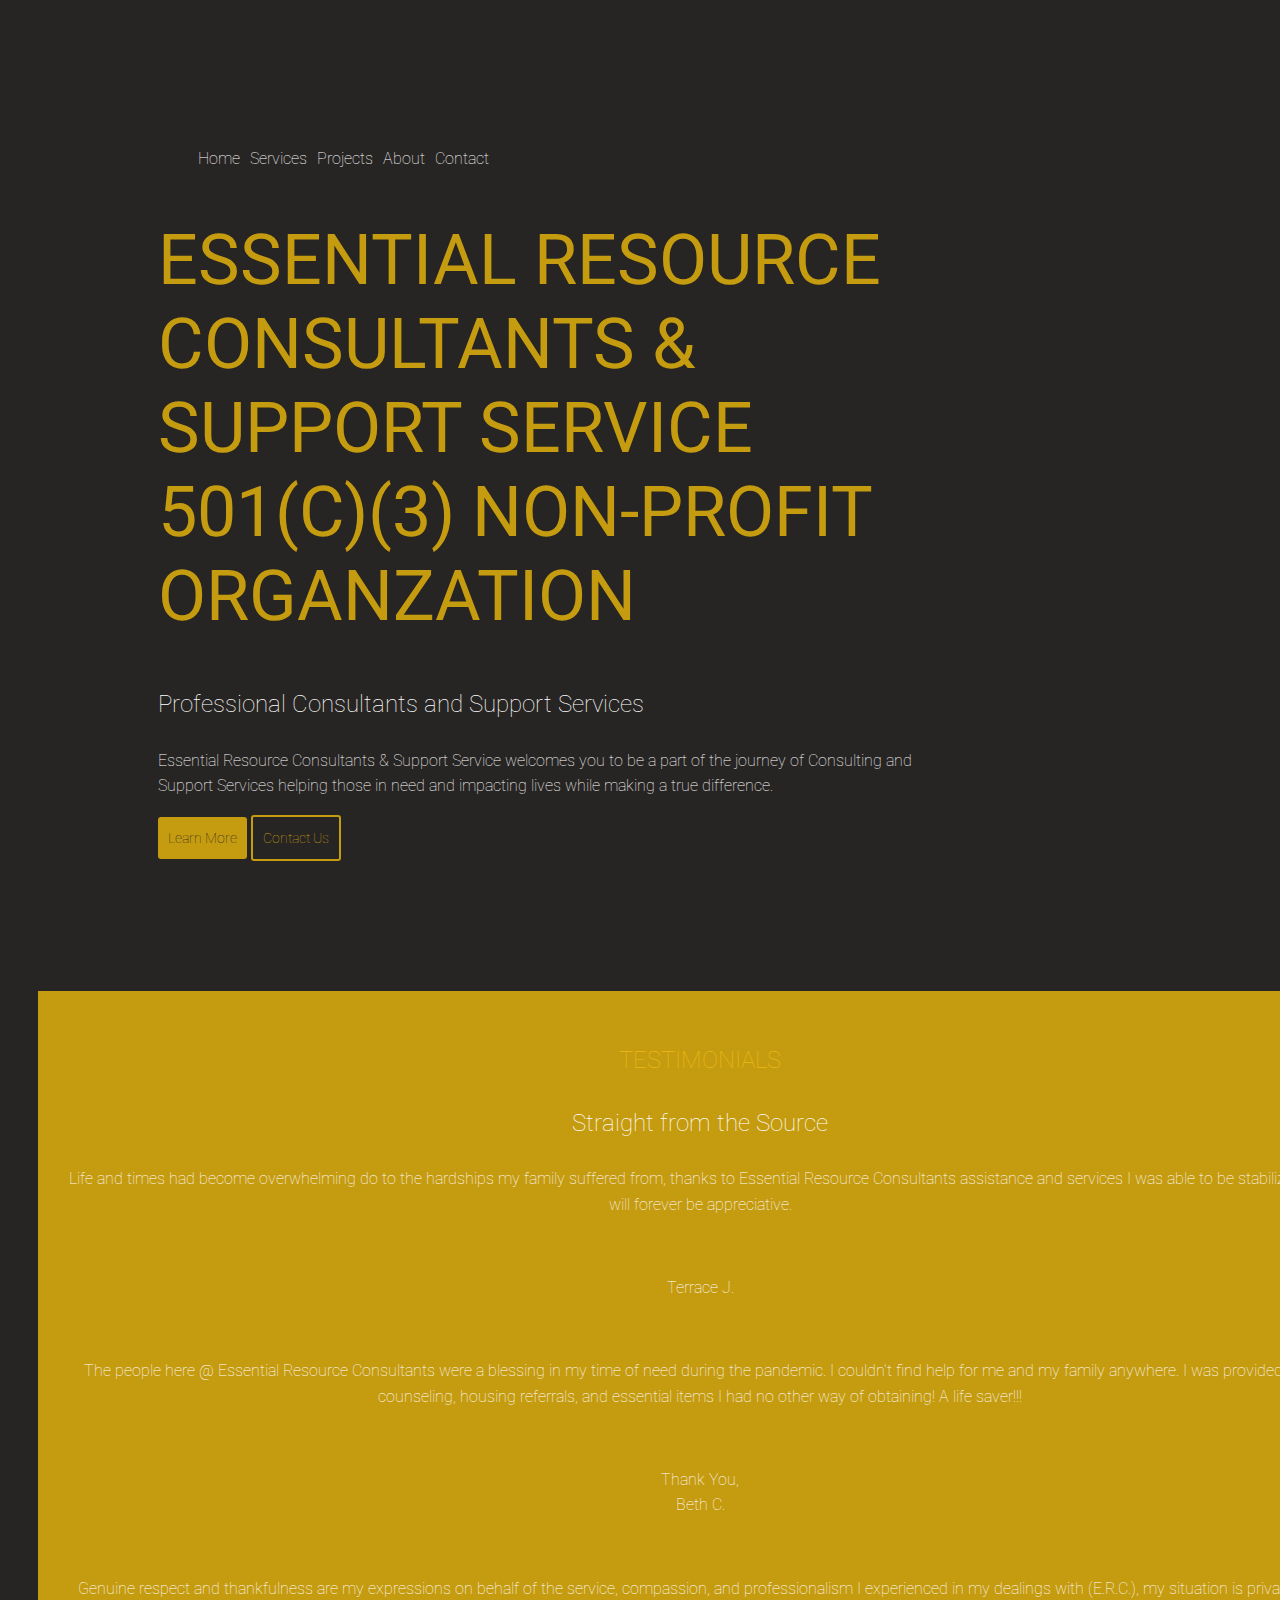
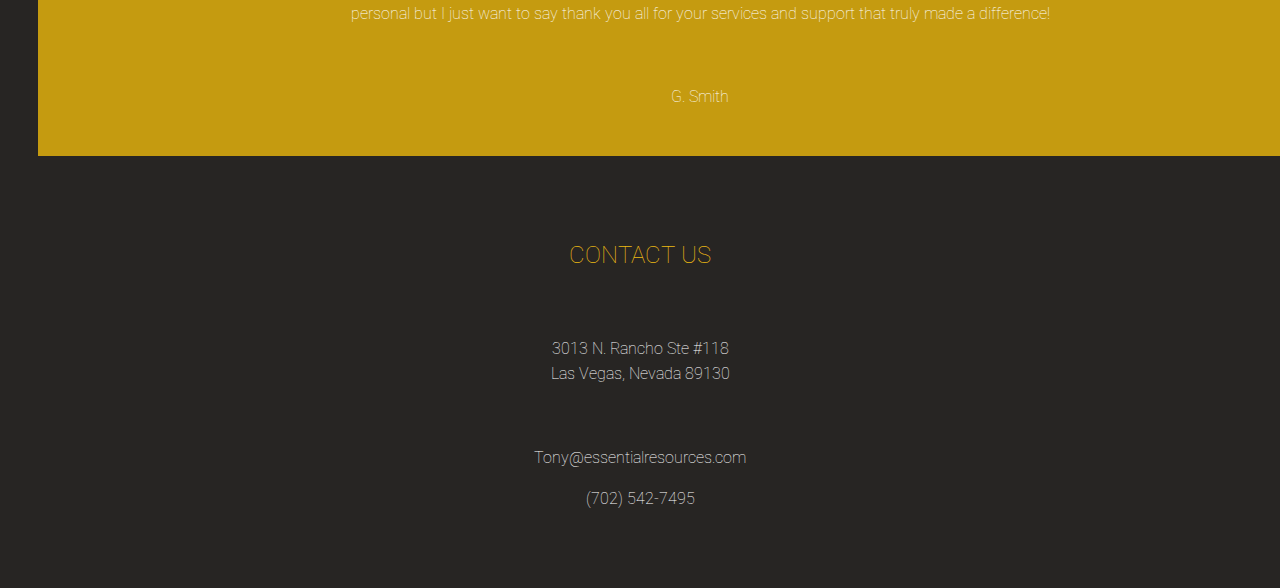
==== index.html @ bc69be0c "initial commit" ====
<!DOCTYPE html>
<html>
  <head>
    <meta charset="utf-8" />
    <meta name="viewport" content="width=device-width, initial-scale=1" />
    <title>Essential Resource Consultants</title>
    <link rel="preconnect" href="https://fonts.googleapis.com">
    <link rel="preconnect" href="https://fonts.gstatic.com" crossorigin>
    <link href="https://fonts.googleapis.com/css2?family=Roboto:wght@100;300;400&display=swap" rel="stylesheet">    <link href="css/styles.css" rel="stylesheet" type="text/css" />
    <link rel="apple-touch-icon" sizes="180x180" href="img/apple-touch-icon.png">
    <link rel="icon" type="image/png" sizes="16x16" href="img/favicon-16x16.png">
    <link rel="manifest" href="img/site.webmanifest">
  </head>
  <div>
    <header class="page-header">
      <nav>
        <ul role="menubar" class="navigation-list">
          <li role="presentation">
            <a
              href="index.html"
              role="menuitem"
              class="navigation-list__item navigation-list__item--active"
              >Home</a
            >
          </li>
          <li role="presentation">
            <a
              href="services.html"
              role="menuitem"
              class="navigation-list__item"
              >Services</a
            >
          </li>
          <li role="presentation">
            <a
              href="projects.html"
              role="menuitem"
              class="navigation-list__item"
              >Projects</a
            >
          </li>
          <li role="presentation">
            <a href="about.html" role="menuitem" class="navigation-list__item"
              >About</a
            >
          </li>
          <li role="presentation">
            <a href="contact.html" role="menuitem" class="navigation-list__item"
              >Contact</a
            >
          </li>
        </ul>
      </nav>
        <h1>
          ESSENTIAL RESOURCE CONSULTANTS & SUPPORT SERVICE
          501(C)(3) NON-PROFIT ORGANZATION</h1>
          <h3> Professional Consultants and Support Services</h3>
          <p>Essential Resource Consultants & Support Service welcomes you to be a part 
              of the journey of Consulting and Support Services helping those in need and 
              impacting lives while making a true difference.</p>
              <a href="about.html"><button>Learn More</button></a>
              <a href="contact.html"><button class= "button_secondary">Contact Us</button></a>
            </div>  
    </header>
  </div>
  <div class= "div_secondary">
      <h2>TESTIMONIALS</h2>
      <h3>Straight from the Source</h3>
      <p>Life and times had become overwhelming do to the hardships my family suffered from, 
        thanks to Essential Resource Consultants assistance and services I was able to be stabilized 
        and will forever be appreciative.</p>
        <br/>
        <p>Terrace J.
        </p>
        <br/>
        <p>The people here @ Essential Resource Consultants were a blessing in my time of need during 
            the pandemic. I couldn't find help for me and my family anywhere. I was provided with counseling, 
            housing referrals, and essential items I had no other way of obtaining! A life saver!!!</p><br/>
            <p>Thank You,<br/>Beth C.</p>
               <br/>
               <p>Genuine respect and thankfulness are my expressions on behalf of the service, compassion, and 
                professionalism I experienced in my dealings with (E.R.C.), my situation is private and personal 
                but I just want to say thank you all for your services and support that truly made a difference!
                </p>
                <br/>
                <p> G. Smith
                </p>
  </div>
  <div>
      <h2>CONTACT US</h2>
      <br/>
      <p>3013 N. Rancho Ste #118<br/>
        Las Vegas, Nevada 89130</p>
        <br/>
        <p>Tony@essentialresources.com</p>
        <p>(702) 542-7495</p>
  </div>
  <body>
    <script src="js/scripts.js"></script>
  </body>
</html>
---- css/styles.css ----
/* primary-yellow-light: #ecb913;
    secondary-yellow-dark: #c59b10;
    background-color: #272523;
    font-dark: black;
    font-light: white;
    
    font-family: 'Roboto', sans-serif;
    */

body {
  background-color: #272523;
  font-family: "Roboto", sans-serif;
  color: white;
  font-weight: 100;
  font-size: 16px;
  /* Sets the font size to 16px */
  line-height: 1.6;
  /* Sets the line-height to 1.6 */
}

h1 {
  font-family: "Roboto", sans-serif;
  font-weight: 400;
  font-size: 70px;
  color: #c59b10;
  line-height: 1.2;
}

h2 {
  font-family: "Roboto", sans-serif;
  font-weight: 100;
  font-size: 24px;
  color: #ecb913;
}

h3 {
  font-family: "Roboto", sans-serif;
  font-weight: 100;
  font-size: 24px;
  color: white;
}
a {
  color: white;
  text-decoration: none;
}
a:hover,
a:focus {
  /* underlining when hovering over a link */
  text-decoration: underline;
}
a:visited {
  /* visited link */
  color: white;
}

a:active {
  /* selected link */
  color: #c59b10;
}

div {
  padding: 30px; /* Adds a 30px inner spacing to all sides*/
  margin: 30px; /* Adds a 30px outer spacing to all sides*/
  /*border: 2px solid white; /* Attributes describe: thickness, type, color*/
  display: block;
  text-align: center;
}
.div_secondary {
  width: 100%;
  background-color: #c59b10;
  display: block;
  text-align: center;
}
.page-header {
  width: 70%;
  margin: 50px;
  margin-left: 70px;
  padding: 20px;
  text-align: left;
}
/*.page-intro {
  text-align: left;
}*/
.navigation-list {
  list-style: none;
  display: flex;
  border: none;
  justify-content: left;
}
li {
  margin-right: 10px;
}
.page-footer {
  clear: both;
}
button {
  /* overwrites browser defaults and resets the border */
  border: none;
  /* takes the font from the outer container */
  font: inherit;
  font-size: 14px;
  /* styles the background color, font color, and text decoration (underline, etc.) of the button */
  background-color: #c59b10;
  color: #272523;
  text-decoration: none;
  /*adds spacing to the button (this will be discussed more in-depth later) */
  padding: 10px;
  border-radius: 3px;
  /* gives the button a bottom border with a width of 2px, a type of solid, and a color in RGBA format */
  /*border: 2px solid black;*/
}
.button_secondary {
  background-color: #272523;
  color: #c59b10;
  border: 2px solid #c59b10; /* Green */
}
button:hover,
button:focus {
  /* lets the mouse appear as a hand when hovering over the button */
  cursor: pointer;
  /* reduces the opacity of the button to 80% */
  opacity: 0.8;
}
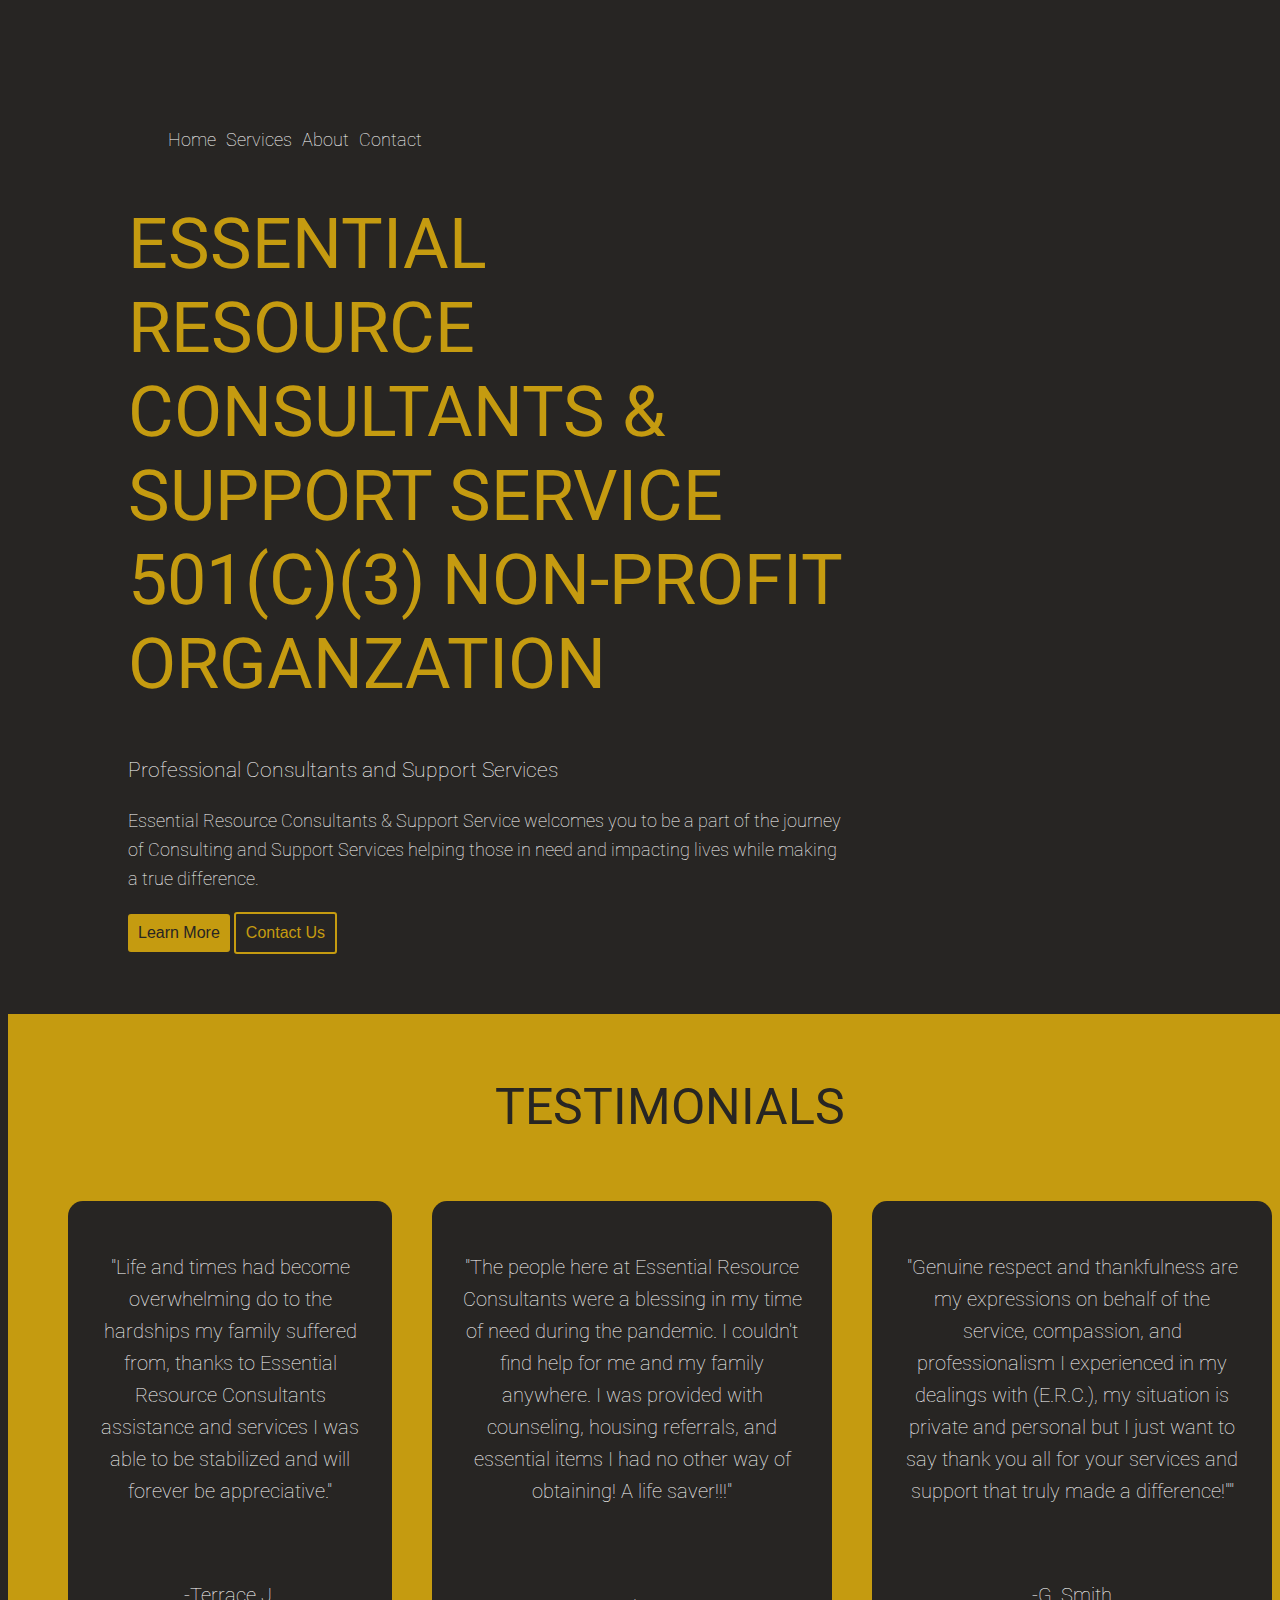
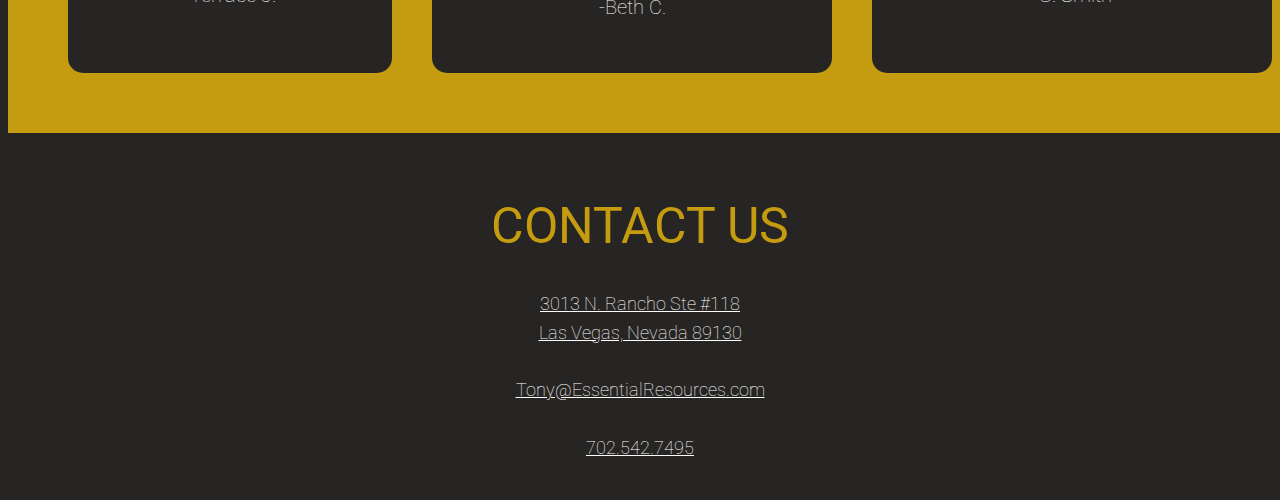
==== commit 13535c77: "updated css styling" ====
--- a/index.html
+++ b/index.html
@@ -31,14 +31,14 @@
               >Services</a
             >
           </li>
-          <li role="presentation">
+          <!--<li role="presentation">
             <a
               href="projects.html"
               role="menuitem"
               class="navigation-list__item"
               >Projects</a
             >
-          </li>
+          </li>!-->
           <li role="presentation">
             <a href="about.html" role="menuitem" class="navigation-list__item"
               >About</a
@@ -64,36 +64,46 @@
     </header>
   </div>
   <div class= "div_secondary">
-      <h2>TESTIMONIALS</h2>
-      <h3>Straight from the Source</h3>
-      <p>Life and times had become overwhelming do to the hardships my family suffered from, 
-        thanks to Essential Resource Consultants assistance and services I was able to be stabilized 
-        and will forever be appreciative.</p>
+      <h1 class="h1_dark">TESTIMONIALS</h1>
+      <div class="grid">      
+        <div class="grid__item">
+          <p>"Life and times had become overwhelming do to the hardships my family suffered from, 
+            thanks to Essential Resource Consultants assistance and services I was able to be stabilized 
+            and will forever be appreciative."</p>
+            <br/>
+            <p>-Terrace J.
+            </p>
+        </div>
         <br/>
-        <p>Terrace J.
-        </p>
-        <br/>
-        <p>The people here @ Essential Resource Consultants were a blessing in my time of need during 
+        <div class="grid__item">
+          <p>"The people here at Essential Resource Consultants were a blessing in my time of need during 
             the pandemic. I couldn't find help for me and my family anywhere. I was provided with counseling, 
-            housing referrals, and essential items I had no other way of obtaining! A life saver!!!</p><br/>
-            <p>Thank You,<br/>Beth C.</p>
+            housing referrals, and essential items I had no other way of obtaining! A life saver!!!"</p><br/>
+            <br/>-Beth C.</p>
+        </div>
                <br/>
-               <p>Genuine respect and thankfulness are my expressions on behalf of the service, compassion, and 
-                professionalism I experienced in my dealings with (E.R.C.), my situation is private and personal 
-                but I just want to say thank you all for your services and support that truly made a difference!
-                </p>
-                <br/>
-                <p> G. Smith
-                </p>
+        <div class="grid__item">
+          <p>"Genuine respect and thankfulness are my expressions on behalf of the service, compassion, and 
+            professionalism I experienced in my dealings with (E.R.C.), my situation is private and personal 
+            but I just want to say thank you all for your services and support that truly made a difference!""
+            </p>
+            <br/>
+            <p> -G. Smith
+            </p>
+        </div>
+</div>
   </div>
   <div>
-      <h2>CONTACT US</h2>
-      <br/>
-      <p>3013 N. Rancho Ste #118<br/>
-        Las Vegas, Nevada 89130</p>
+      <h1 class= "h1_light">CONTACT US</h1>
+      <a class="content_link" href="https://goo.gl/maps/XRWFwHnihf4drVXN7" target="_blank">3013 N. Rancho Ste #118<br/>
+        Las Vegas, Nevada 89130</a>
         <br/>
-        <p>Tony@essentialresources.com</p>
-        <p>(702) 542-7495</p>
+        <br/>
+        <a class="content_link" href=mailto:"Tony@essentialresources.com" target="_blank">Tony@EssentialResources.com</a>
+        <br/>
+        <br/>
+
+        <a class="content_link" href=tel:"702-542-7495" target="_blank">702.542.7495</a>
   </div>
   <body>
     <script src="js/scripts.js"></script>
--- a/css/styles.css
+++ b/css/styles.css
@@ -12,10 +12,11 @@
   font-family: "Roboto", sans-serif;
   color: white;
   font-weight: 100;
-  font-size: 16px;
+  font-size: 18px;
   /* Sets the font size to 16px */
   line-height: 1.6;
   /* Sets the line-height to 1.6 */
+  text-align: center;
 }
 
 h1 {
@@ -25,18 +26,28 @@
   color: #c59b10;
   line-height: 1.2;
 }
-
+.h1_dark {
+  font-weight: 400;
+  font-size: 50px;
+  color: #272523;
+  text-align: center;
+}
+.h1_light {
+  font-weight: 400;
+  font-size: 50px;
+  color: #c59b10;
+}
 h2 {
   font-family: "Roboto", sans-serif;
   font-weight: 100;
   font-size: 24px;
-  color: #ecb913;
+  color: #c59b10;
 }
 
 h3 {
   font-family: "Roboto", sans-serif;
   font-weight: 100;
-  font-size: 24px;
+  font-size: 18;
   color: white;
 }
 a {
@@ -55,13 +66,13 @@
 
 a:active {
   /* selected link */
-  color: #c59b10;
+  color: #ecb913;
 }
-
+a.content_link {
+  text-decoration: underline;
+}
 div {
   padding: 30px; /* Adds a 30px inner spacing to all sides*/
-  margin: 30px; /* Adds a 30px outer spacing to all sides*/
-  /*border: 2px solid white; /* Attributes describe: thickness, type, color*/
   display: block;
   text-align: center;
 }
@@ -71,9 +82,19 @@
   display: block;
   text-align: center;
 }
+.div_third {
+  width: 85%;
+  border-radius: 30px;
+  background-color: #c59b10;
+  display: inline-block;
+  text-align: center;
+  margin-bottom: 50px;
+  margin-top: 0px;
+}
 .page-header {
-  width: 70%;
+  width: 60%;
   margin: 50px;
+  margin-bottom: 10px;
   margin-left: 70px;
   padding: 20px;
   text-align: left;
@@ -97,8 +118,8 @@
   /* overwrites browser defaults and resets the border */
   border: none;
   /* takes the font from the outer container */
-  font: inherit;
-  font-size: 14px;
+  font-weight: 300;
+  font-size: 16px;
   /* styles the background color, font color, and text decoration (underline, etc.) of the button */
   background-color: #c59b10;
   color: #272523;
@@ -121,3 +142,16 @@
   /* reduces the opacity of the button to 80% */
   opacity: 0.8;
 }
+.grid {
+  display: inline-flex;
+  grid-template-columns: 1fr 1fr 1fr;
+  grid-gap: 20px;
+}
+
+.grid__item {
+  background-color: #272523;
+  box-sizing: border-box;
+  max-width: 400px;
+  font-size: 20px;
+  border-radius: 15px;
+}
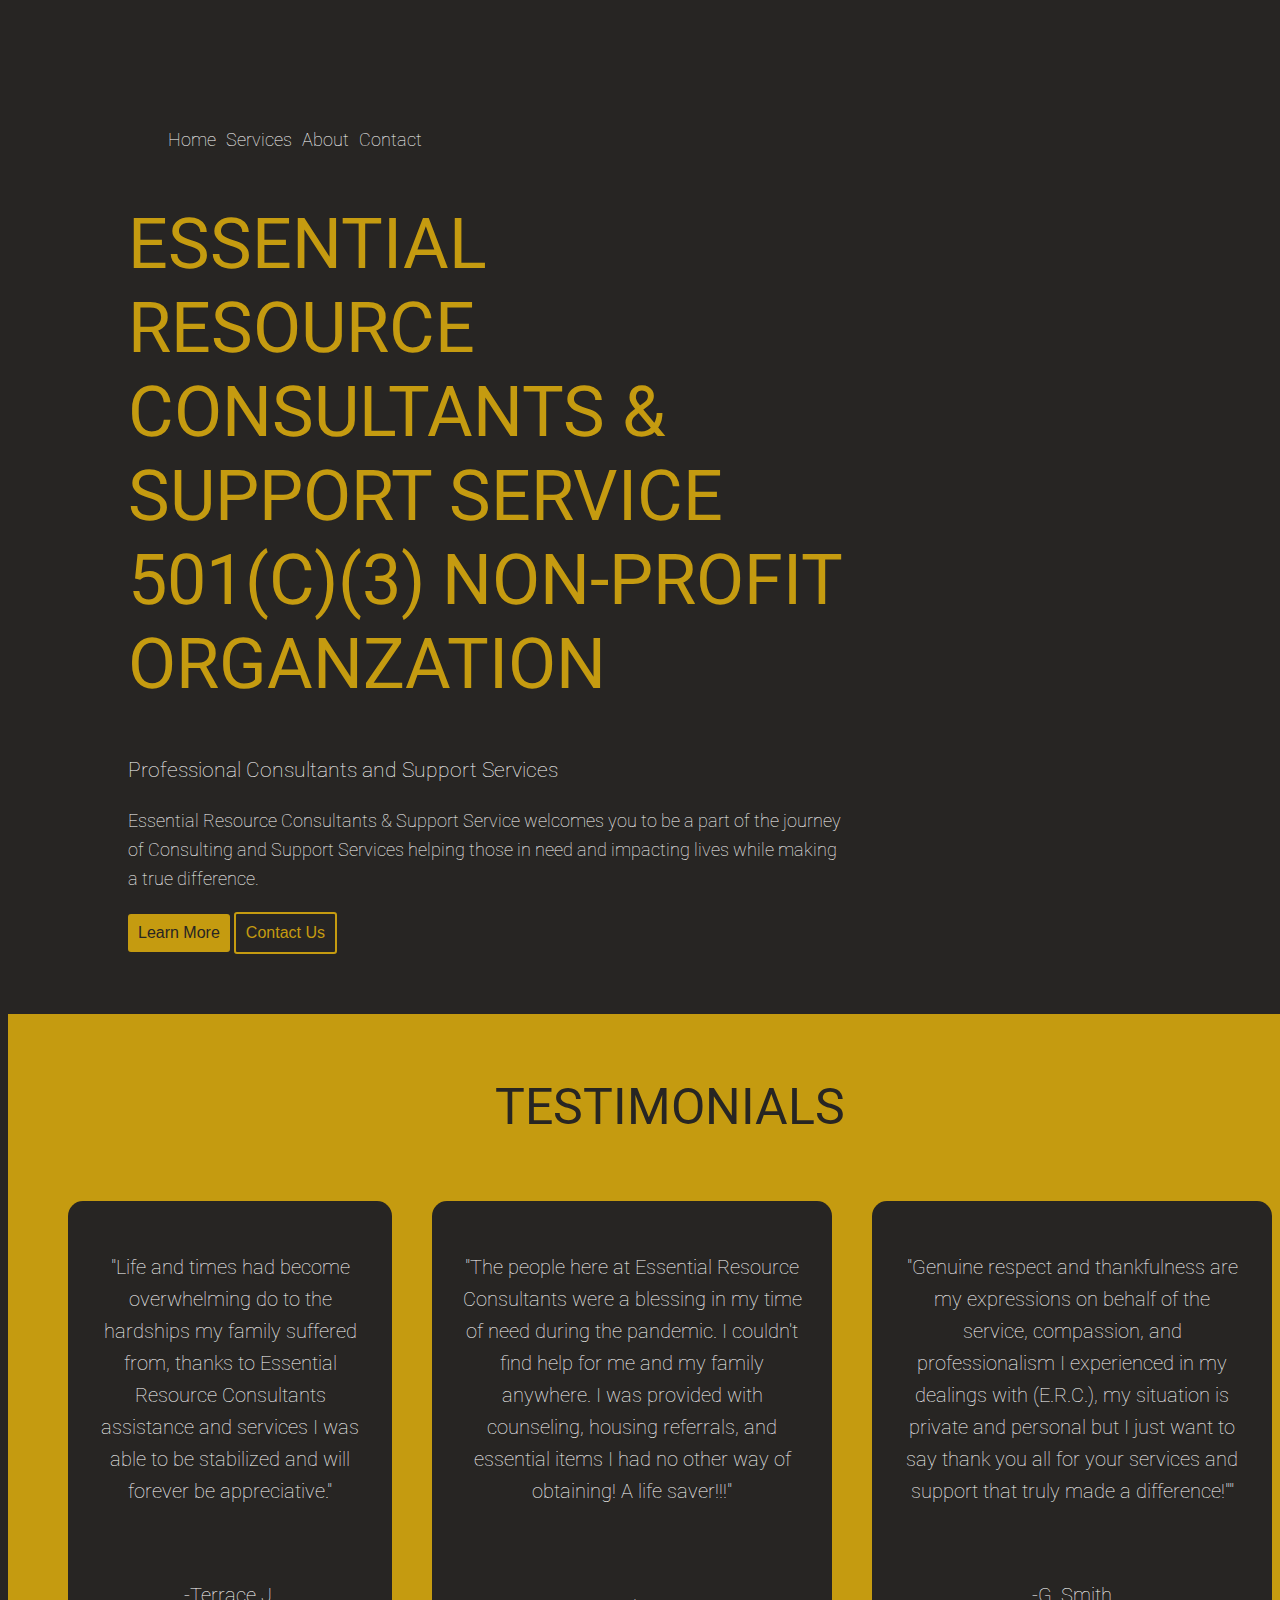
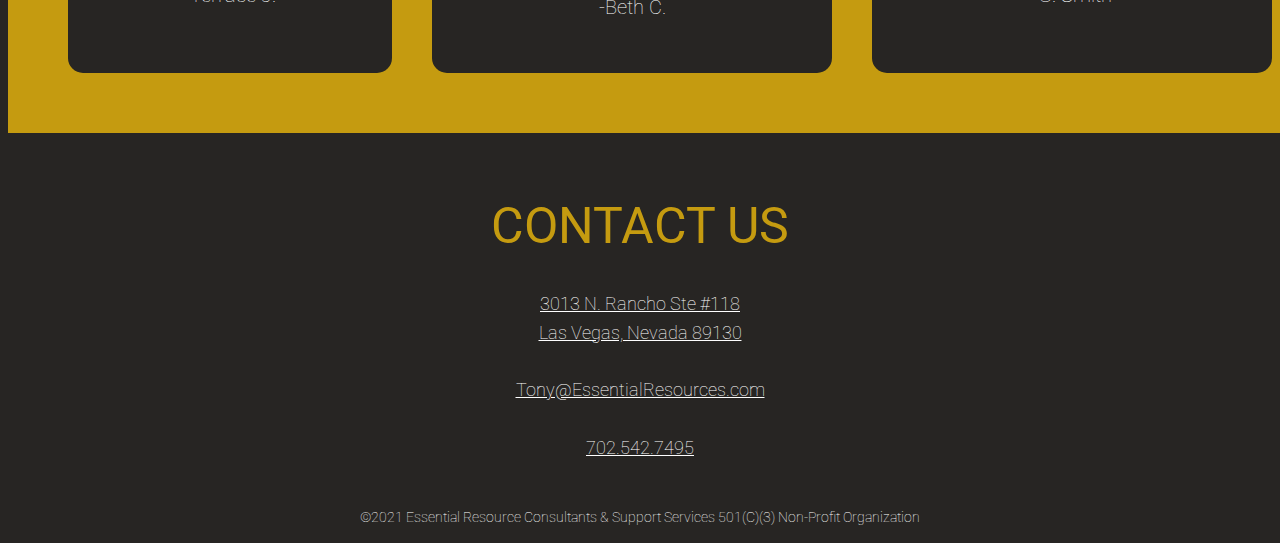
==== commit 8d637cec: "updates styling" ====
--- a/index.html
+++ b/index.html
@@ -51,6 +51,7 @@
           </li>
         </ul>
       </nav>
+      <body>
         <h1>
           ESSENTIAL RESOURCE CONSULTANTS & SUPPORT SERVICE
           501(C)(3) NON-PROFIT ORGANZATION</h1>
@@ -105,7 +106,10 @@
 
         <a class="content_link" href=tel:"702-542-7495" target="_blank">702.542.7495</a>
   </div>
-  <body>
-    <script src="js/scripts.js"></script>
   </body>
+  <page-footer>
+    <p class="footer"> &copy2021 Essential Resource Consultants & Support Services
+        501(C)(3) Non-Profit Organization</p>
+  </page-footer>
+  <script src="js/scripts.js"></script>
 </html>
--- a/css/styles.css
+++ b/css/styles.css
@@ -18,6 +18,18 @@
   /* Sets the line-height to 1.6 */
   text-align: center;
 }
+.text_center {
+  max-width: 70%;
+}
+.text_bold {
+  font-weight: 300;
+  font-size: 20px;
+}
+.text_underline {
+  text-decoration: underline;
+  font-size: 18px;
+  font-weight: 100;
+}
 
 h1 {
   font-family: "Roboto", sans-serif;
@@ -71,6 +83,10 @@
 a.content_link {
   text-decoration: underline;
 }
+.active_link {
+  text-decoration: underline;
+  text-transform: none;
+}
 div {
   padding: 30px; /* Adds a 30px inner spacing to all sides*/
   display: block;
@@ -78,14 +94,15 @@
 }
 .div_secondary {
   width: 100%;
+  padding: 30px;
   background-color: #c59b10;
-  display: block;
+  display: inline-block;
   text-align: center;
 }
 .div_third {
   width: 85%;
   border-radius: 30px;
-  background-color: #c59b10;
+  background-color: #272523;
   display: inline-block;
   text-align: center;
   margin-bottom: 50px;
@@ -108,11 +125,21 @@
   border: none;
   justify-content: left;
 }
+.services-list {
+  list-style: none;
+  display: block;
+  justify-content: left;
+  text-align: left;
+}
 li {
   margin-right: 10px;
 }
 .page-footer {
   clear: both;
+}
+.footer {
+  font-size: 14px;
+  font-weight: 100;
 }
 button {
   /* overwrites browser defaults and resets the border */
@@ -142,6 +169,8 @@
   /* reduces the opacity of the button to 80% */
   opacity: 0.8;
 }
+
+/* index.html grid specifications*/
 .grid {
   display: inline-flex;
   grid-template-columns: 1fr 1fr 1fr;
@@ -155,3 +184,33 @@
   font-size: 20px;
   border-radius: 15px;
 }
+
+/* Services.html grid specifications*/
+.grid_2 {
+  display: inline-flex;
+  grid-template-columns: 1fr 1fr 1fr;
+  grid-gap: 20px;
+}
+
+.grid_item_2 {
+  background-color: #272523;
+  box-sizing: border-box;
+  max-width: 400px;
+  font-size: 20px;
+  border-radius: 15px;
+}
+
+.grid_3 {
+  grid-template-columns: 1fr 1fr;
+  justify-content: left;
+}
+
+.grid_item_3 {
+  display: inline-block;
+  vertical-align: top;
+  text-align: center;
+}
+
+.logo {
+  border-radius: 45px;
+}
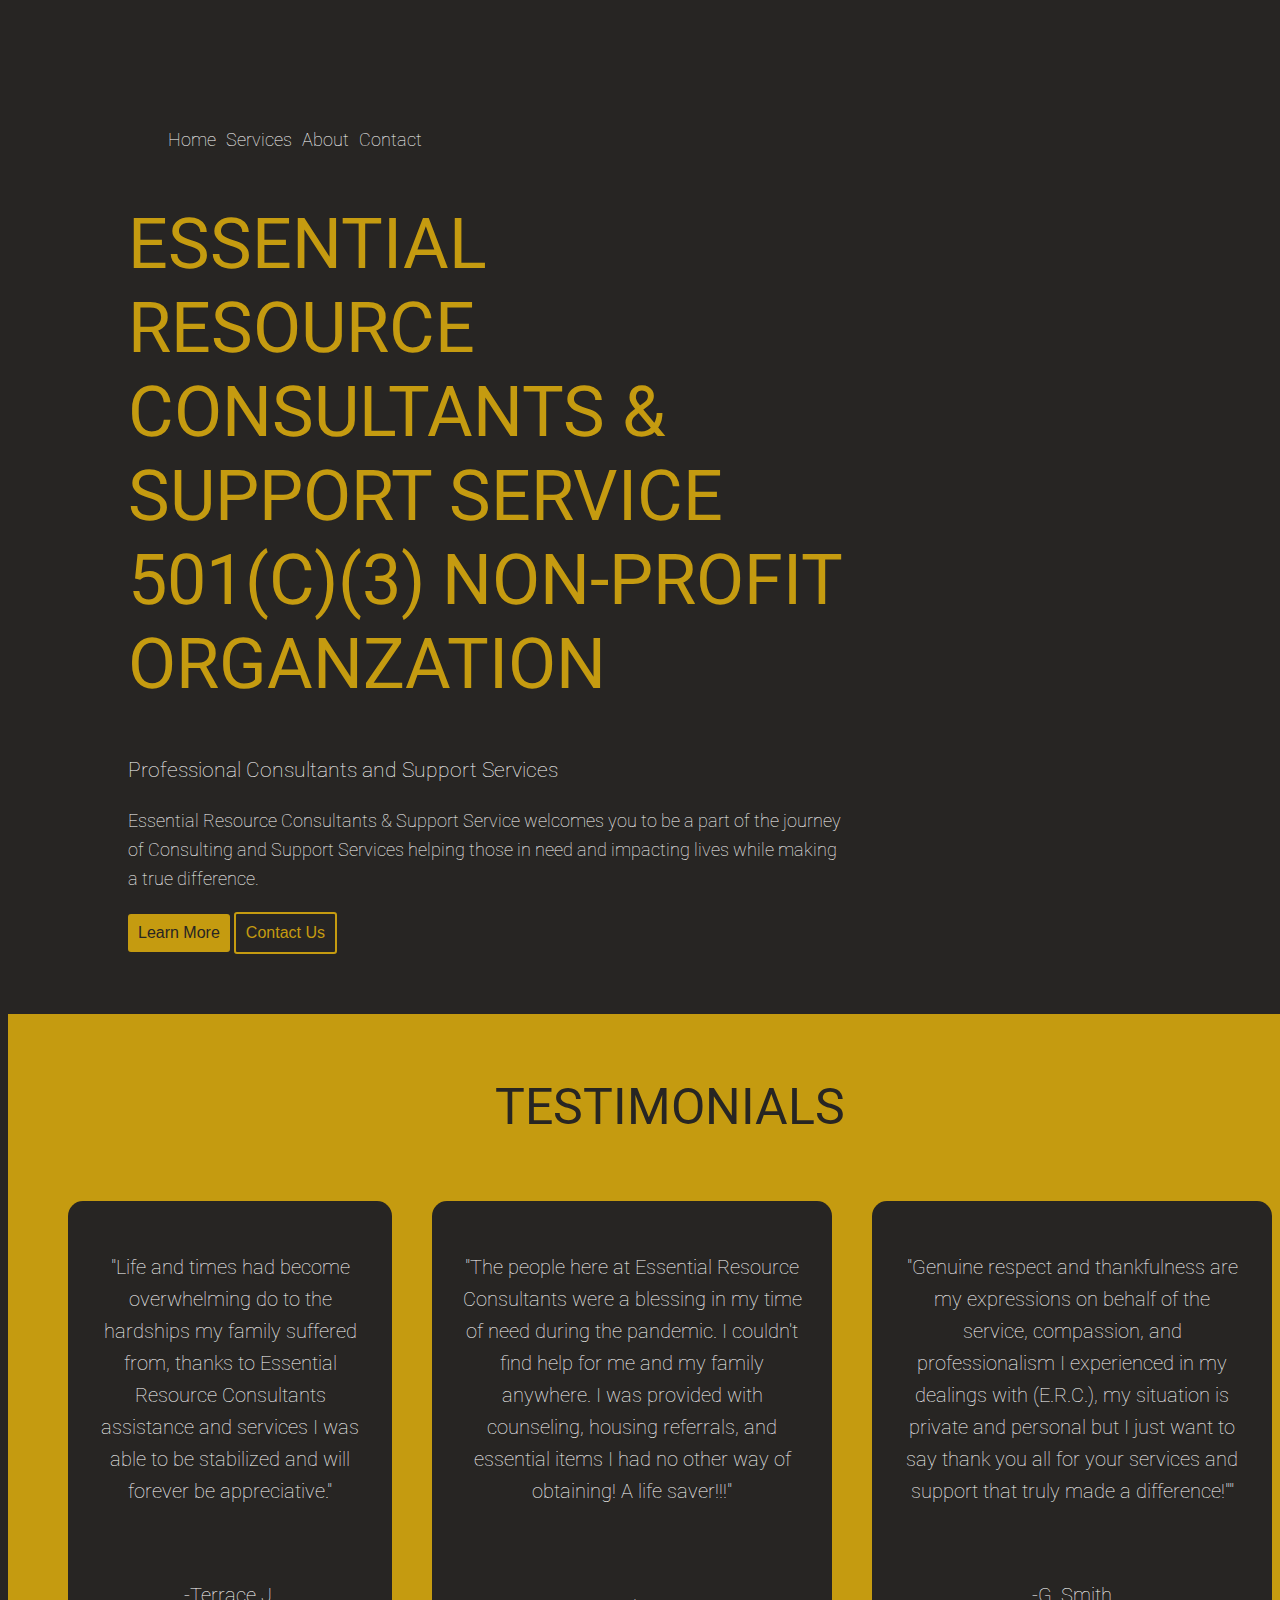
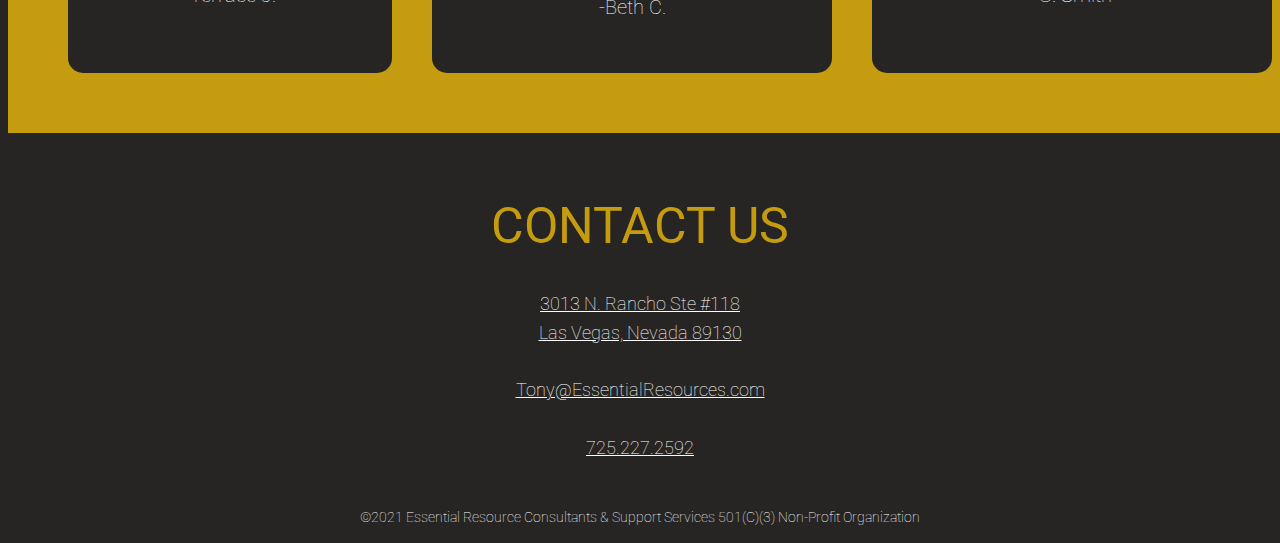
==== commit e175b459: "updated favicon and phone number" ====
--- a/index.html
+++ b/index.html
@@ -6,8 +6,10 @@
     <title>Essential Resource Consultants</title>
     <link rel="preconnect" href="https://fonts.googleapis.com">
     <link rel="preconnect" href="https://fonts.gstatic.com" crossorigin>
-    <link href="https://fonts.googleapis.com/css2?family=Roboto:wght@100;300;400&display=swap" rel="stylesheet">    <link href="css/styles.css" rel="stylesheet" type="text/css" />
+    <link href="https://fonts.googleapis.com/css2?family=Roboto:wght@100;300;400&display=swap" rel="stylesheet">    
+    <link href="css/style.production.css" rel="stylesheet" type="text/css" />
     <link rel="apple-touch-icon" sizes="180x180" href="img/apple-touch-icon.png">
+    <link rel="icon" type="image/png" sizes="32x32" href="img/favicon-32x32.png">
     <link rel="icon" type="image/png" sizes="16x16" href="img/favicon-16x16.png">
     <link rel="manifest" href="img/site.webmanifest">
   </head>
@@ -104,7 +106,7 @@
         <br/>
         <br/>
 
-        <a class="content_link" href=tel:"702-542-7495" target="_blank">702.542.7495</a>
+        <a class="content_link" href=tel:"725-227-2592" target="_blank">725.227.2592</a>
   </div>
   </body>
   <page-footer>
--- a/css/style.production.css
+++ b/css/style.production.css
@@ -0,0 +1,239 @@
+/*
+* Prefixed by https://autoprefixer.github.io
+* PostCSS: v8.3.6,
+* Autoprefixer: v10.3.1
+* Browsers: last 4 version
+*/
+
+/* primary-yellow-light: #ecb913;
+    secondary-yellow-dark: #c59b10;
+    background-color: #272523;
+    font-dark: black;
+    font-light: white;
+    
+    font-family: 'Roboto', sans-serif;
+    */
+
+body {
+  background-color: #272523;
+  font-family: "Roboto", sans-serif;
+  color: white;
+  font-weight: 100;
+  font-size: 18px;
+  /* Sets the font size to 16px */
+  line-height: 1.6;
+  /* Sets the line-height to 1.6 */
+  text-align: center;
+}
+.text_center {
+  max-width: 70%;
+}
+.text_bold {
+  font-weight: 300;
+  font-size: 20px;
+}
+.text_underline {
+  text-decoration: underline;
+  font-size: 18px;
+  font-weight: 100;
+}
+
+h1 {
+  font-family: "Roboto", sans-serif;
+  font-weight: 400;
+  font-size: 70px;
+  color: #c59b10;
+  line-height: 1.2;
+}
+.h1_dark {
+  font-weight: 400;
+  font-size: 50px;
+  color: #272523;
+  text-align: center;
+}
+.h1_light {
+  font-weight: 400;
+  font-size: 50px;
+  color: #c59b10;
+}
+h2 {
+  font-family: "Roboto", sans-serif;
+  font-weight: 100;
+  font-size: 24px;
+  color: #c59b10;
+}
+
+h3 {
+  font-family: "Roboto", sans-serif;
+  font-weight: 100;
+  font-size: 18;
+  color: white;
+}
+a {
+  color: white;
+  text-decoration: none;
+}
+a:hover,
+a:focus {
+  /* underlining when hovering over a link */
+  text-decoration: underline;
+}
+a:visited {
+  /* visited link */
+  color: white;
+}
+
+a:active {
+  /* selected link */
+  color: #ecb913;
+}
+a.content_link {
+  text-decoration: underline;
+}
+.active_link {
+  text-decoration: underline;
+}
+div {
+  padding: 30px; /* Adds a 30px inner spacing to all sides*/
+  display: block;
+  text-align: center;
+}
+.div_secondary {
+  width: 100%;
+  padding: 30px;
+  background-color: #c59b10;
+  display: inline-block;
+  text-align: center;
+}
+.div_third {
+  width: 85%;
+  border-radius: 30px;
+  background-color: #272523;
+  display: inline-block;
+  text-align: center;
+  margin-bottom: 50px;
+  margin-top: 0px;
+}
+.page-header {
+  width: 60%;
+  margin: 50px;
+  margin-bottom: 10px;
+  margin-left: 70px;
+  padding: 20px;
+  text-align: left;
+}
+/*.page-intro {
+        text-align: left;
+      }*/
+.navigation-list {
+  list-style: none;
+  display: -webkit-box;
+  display: -ms-flexbox;
+  display: flex;
+  border: none;
+  -webkit-box-pack: left;
+  -ms-flex-pack: left;
+  justify-content: left;
+}
+.services-list {
+  list-style: none;
+  display: block;
+  -webkit-box-pack: left;
+  -ms-flex-pack: left;
+  justify-content: left;
+  text-align: left;
+}
+li {
+  margin-right: 10px;
+}
+.page-footer {
+  clear: both;
+}
+.footer {
+  font-size: 14px;
+  font-weight: 100;
+}
+button {
+  /* overwrites browser defaults and resets the border */
+  border: none;
+  /* takes the font from the outer container */
+  font-weight: 300;
+  font-size: 16px;
+  /* styles the background color, font color, and text decoration (underline, etc.) of the button */
+  background-color: #c59b10;
+  color: #272523;
+  text-decoration: none;
+  /*adds spacing to the button (this will be discussed more in-depth later) */
+  padding: 10px;
+  border-radius: 3px;
+  /* gives the button a bottom border with a width of 2px, a type of solid, and a color in RGBA format */
+  /*border: 2px solid black;*/
+}
+.button_secondary {
+  background-color: #272523;
+  color: #c59b10;
+  border: 2px solid #c59b10; /* Green */
+}
+button:hover,
+button:focus {
+  /* lets the mouse appear as a hand when hovering over the button */
+  cursor: pointer;
+  /* reduces the opacity of the button to 80% */
+  opacity: 0.8;
+}
+
+/* index.html grid specifications*/
+.grid {
+  display: -webkit-inline-box;
+  display: -ms-inline-flexbox;
+  display: inline-flex;
+  -ms-grid-columns: 1fr 20px 1fr 20px 1fr;
+  grid-template-columns: 1fr 1fr 1fr;
+  grid-gap: 20px;
+}
+
+.grid__item {
+  background-color: #272523;
+  -webkit-box-sizing: border-box;
+  box-sizing: border-box;
+  max-width: 400px;
+  font-size: 20px;
+  border-radius: 15px;
+}
+
+/* Services.html grid specifications*/
+.grid_2 {
+  display: -webkit-inline-box;
+  display: -ms-inline-flexbox;
+  display: inline-flex;
+  -ms-grid-columns: 1fr 20px 1fr 20px 1fr;
+  grid-template-columns: 1fr 1fr 1fr;
+  grid-gap: 20px;
+}
+
+.grid_item_2 {
+  background-color: #272523;
+  -webkit-box-sizing: border-box;
+  box-sizing: border-box;
+  max-width: 400px;
+  font-size: 20px;
+  border-radius: 15px;
+}
+
+.grid_3 {
+  -ms-grid-columns: 1fr 1fr;
+  grid-template-columns: 1fr 1fr;
+  -webkit-box-pack: left;
+  -ms-flex-pack: left;
+  justify-content: left;
+}
+
+.grid_item_3 {
+  display: inline-block;
+  vertical-align: top;
+  text-align: center;
+}
+
+.logo {
+  border-radius: 45px;
+}
